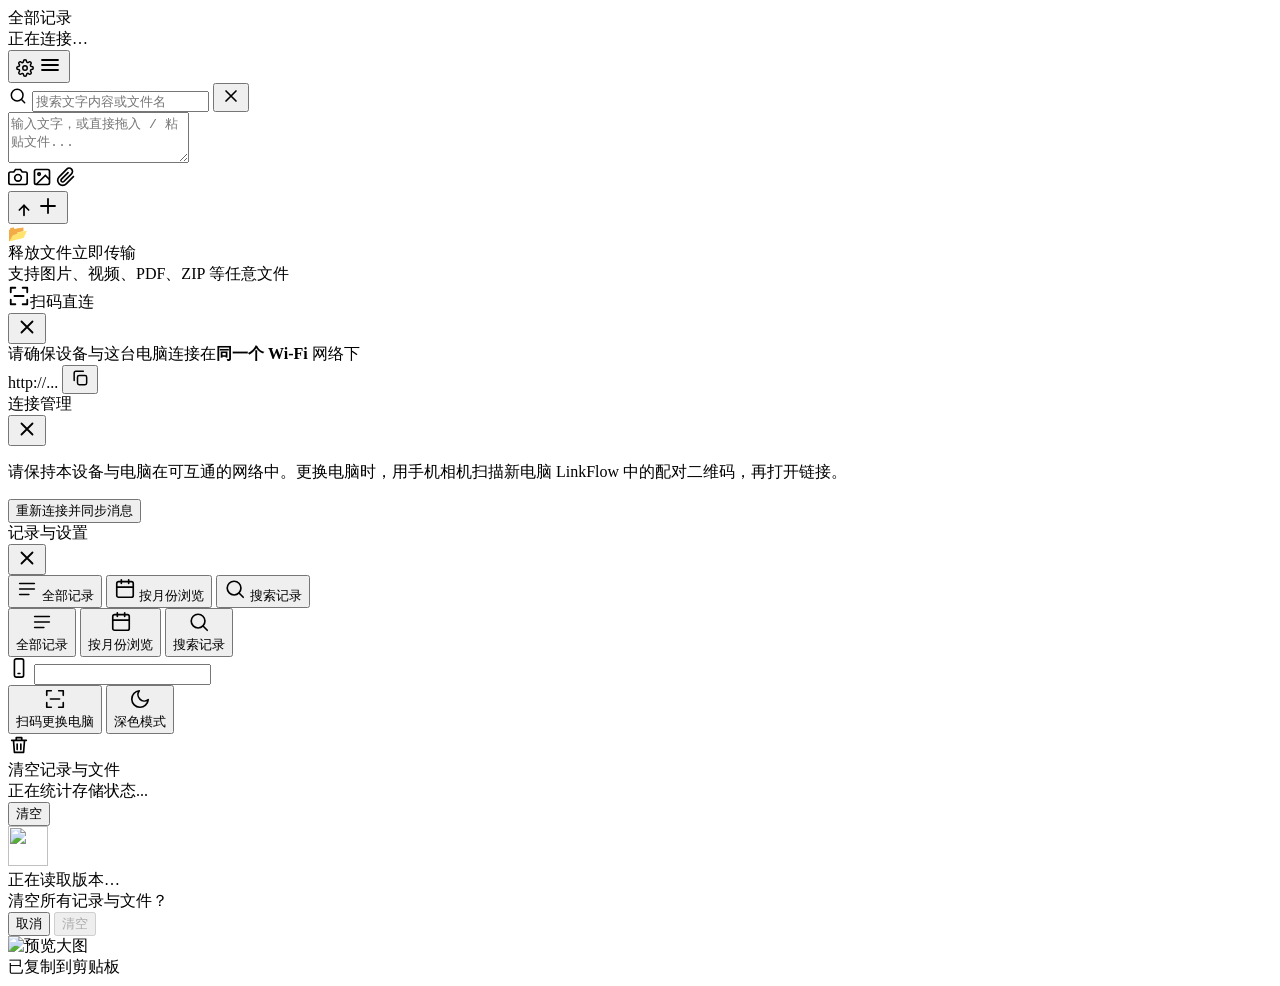
==== static/index.html @ ce8b84d9 "Optimize shared history pagination and update daily 0.4.2 [skip netlify]" ====
<!DOCTYPE html>
<html lang="zh-CN">
<head>
  <meta charset="UTF-8">
  <meta name="viewport" content="width=device-width, initial-scale=1.0, viewport-fit=cover">
  <title>文件传输助手</title>
  <meta name="theme-color" content="#f3f2fa" id="theme-color-meta">
  <link rel="manifest" href="/manifest.json?v=5">
  <link rel="shortcut icon" href="/favicon.ico?v=5" type="image/x-icon">
  <link rel="icon" href="/favicon.ico?v=5" type="image/x-icon">
  <link rel="icon" type="image/png" sizes="32x32" href="/icon-32.png?v=5">
  <link rel="icon" type="image/png" sizes="192x192" href="/icon-192.png?v=5">
  <link rel="icon" type="image/png" sizes="512x512" href="/icon-512.png?v=5">
  <link rel="apple-touch-icon" href="/icon-192.png?v=5">
  <link rel="stylesheet" href="/css/style.css?v=49">
  <script>
    // iPadOS 13+ reports a Macintosh UA; tell it apart from a real Mac by touch support
    if (/Android|iPhone|iPad|iPod|Mobile/i.test(navigator.userAgent) ||
        (/Macintosh/.test(navigator.userAgent) && navigator.maxTouchPoints > 1)) {
      document.documentElement.classList.add('is-mobile');
    } else {
      document.documentElement.classList.add('is-desktop');
    }
  </script>
</head>
<body>
  <div id="app-container">
    <!-- Header -->
    <header>
      <div class="header-left">
        <div class="view-title" id="view-title">全部记录</div>
        <div class="status-badge">
          <span class="status-dot" id="status-dot"></span>
          <span id="status-text">正在连接…</span>
        </div>
      </div>

      <div class="header-actions">
        <button class="icon-btn" id="open-settings-btn" title="设置">
          <svg class="ico-gear" width="18" height="18" viewBox="0 0 24 24" fill="none" stroke="currentColor" stroke-width="2">
            <circle cx="12" cy="12" r="3"></circle>
            <path d="M19.4 15a1.65 1.65 0 0 0 .33 1.82l.06.06a2 2 0 0 1 0 2.83 2 2 0 0 1-2.83 0l-.06-.06a1.65 1.65 0 0 0-1.82-.33 1.65 1.65 0 0 0-1 1.51V21a2 2 0 0 1-2 2 2 2 0 0 1-2-2v-.09A1.65 1.65 0 0 0 9 19.4a1.65 1.65 0 0 0-1.82.33l-.06.06a2 2 0 0 1-2.83 0 2 2 0 0 1 0-2.83l.06-.06a1.65 1.65 0 0 0 .33-1.82 1.65 1.65 0 0 0-1.51-1H3a2 2 0 0 1-2-2 2 2 0 0 1 2-2h.09A1.65 1.65 0 0 0 4.6 9a1.65 1.65 0 0 0-.33-1.82l-.06-.06a2 2 0 0 1 0-2.83 2 2 0 0 1 2.83 0l.06.06a1.65 1.65 0 0 0 1.82.33H9a1.65 1.65 0 0 0 1-1.51V3a2 2 0 0 1 2-2 2 2 0 0 1 2 2v.09a1.65 1.65 0 0 0 1 1.51 1.65 1.65 0 0 0 1.82-.33l.06-.06a2 2 0 0 1 2.83 0 2 2 0 0 1 0 2.83l-.06.06a1.65 1.65 0 0 0-.33 1.82V9a1.65 1.65 0 0 0 1.51 1H21a2 2 0 0 1 2 2 2 2 0 0 1-2 2h-.09a1.65 1.65 0 0 0-1.51 1z"></path>
          </svg>
        <svg class="ico-menu" width="24" height="24" viewBox="0 0 24 24" fill="none" stroke="currentColor" stroke-width="1.8" stroke-linecap="round" stroke-linejoin="round"><path d="M4 7h16M4 12h16M4 17h16"/></svg></button>
      </div>
    </header>

    <!-- Month History Floating Banner -->
    <div id="history-banner" style="display: none;">
      <div class="history-banner-left">
        <div class="month-nav">
          <div class="month-dd" id="month-year-dd">
            <button type="button" class="month-nav-select month-dd-btn" id="month-year-btn" title="选择年份"></button>
            <div class="month-dd-list" id="month-year-list"></div>
          </div>
          <button id="month-prev-btn" class="month-nav-btn" title="上一个有记录的月份">‹</button>
          <div class="month-dd" id="month-month-dd">
            <button type="button" class="month-nav-select month-dd-btn" id="month-month-btn" title="选择月份"></button>
            <div class="month-dd-list" id="month-month-list"></div>
          </div>
          <button id="month-next-btn" class="month-nav-btn" title="下一个有记录的月份">›</button>
          <button id="month-current-btn" class="month-nav-today" title="跳到本月">本月</button>
        </div>
        <span class="history-banner-count" id="history-banner-count">共 0 条</span>
      </div>
      <button class="icon-btn history-close-btn" id="close-history-btn" type="button" title="关闭按月份浏览" aria-label="关闭按月份浏览"><svg width="20" height="20" viewBox="0 0 24 24" fill="none" stroke="currentColor" stroke-width="2" stroke-linecap="round" stroke-linejoin="round"><path d="M6 6l12 12M18 6L6 18"/></svg></button>
    </div>

    <!-- Collapsible Search Bar -->
    <div id="search-bar">
      <svg class="search-icon" width="20" height="20" viewBox="0 0 24 24" fill="none" stroke="currentColor" stroke-width="1.8" stroke-linecap="round" stroke-linejoin="round" aria-hidden="true"><circle cx="11" cy="11" r="7"/><path d="M20 20l-3.5-3.5"/></svg>
      <input type="text" id="search-input" placeholder="搜索文字内容或文件名">
      <button class="icon-btn" id="close-search-btn" title="清除搜索" aria-label="清除搜索"><svg width="20" height="20" viewBox="0 0 24 24" fill="none" stroke="currentColor" stroke-width="2" stroke-linecap="round" stroke-linejoin="round"><path d="M6 6l12 12M18 6L6 18"/></svg></button>
    </div>

    <!-- Chat History Flow -->
    <main id="chat-history">
      <!-- Dynamic messages injected here -->
    </main>

    <!-- Footer Input Bar -->
    <footer>
      <div class="chat-input-box" id="chat-input-box">
        <textarea id="message-input" rows="3" placeholder="输入文字，或直接拖入 / 粘贴文件..."></textarea>
        <div class="chat-input-bottom">
          <div class="tool-buttons">
            <!-- Direct camera capture for mobile (Redmi K80 Pro) -->
            <label class="tool-btn" title="拍照直接上传" style="cursor:pointer;">
              <svg width="20" height="20" viewBox="0 0 24 24" fill="none" stroke="currentColor" stroke-width="2">
                <path d="M23 19a2 2 0 0 1-2 2H3a2 2 0 0 1-2-2V8a2 2 0 0 1 2-2h4l2-3h6l2 3h4a2 2 0 0 1 2 2z"></path>
                <circle cx="12" cy="13" r="4"></circle>
              </svg>
              <input type="file" id="camera-input" accept="image/*" capture="environment" style="display:none;">
            </label>

            <!-- Photo / Video upload -->
            <label class="tool-btn" title="图片/视频" style="cursor:pointer;">
              <svg width="20" height="20" viewBox="0 0 24 24" fill="none" stroke="currentColor" stroke-width="2">
                <rect x="3" y="3" width="18" height="18" rx="2" ry="2"></rect>
                <circle cx="8.5" cy="8.5" r="1.5"></circle>
                <polyline points="21 15 16 10 5 21"></polyline>
              </svg>
              <input type="file" id="media-input" accept="image/*,video/*" multiple style="display:none;">
            </label>

            <!-- Any File upload (PDF, ZIP, DOC, etc.) -->
            <label class="tool-btn" title="发送任意文件" style="cursor:pointer;">
              <svg width="20" height="20" viewBox="0 0 24 24" fill="none" stroke="currentColor" stroke-width="2">
                <path d="M21.44 11.05l-9.19 9.19a6 6 0 0 1-8.49-8.49l9.19-9.19a4 4 0 0 1 5.66 5.66l-9.2 9.19a2 2 0 0 1-2.83-2.83l8.49-8.48"></path>
              </svg>
              <input type="file" id="file-input" accept="*/*" multiple style="display:none;">
            </label>
          </div>

          <button class="send-btn" id="send-btn" title="发送 (Enter)" aria-label="发送">
            <svg class="ico-send" width="16" height="16" viewBox="0 0 24 24" fill="none" stroke="currentColor" stroke-width="2.6" stroke-linecap="round" stroke-linejoin="round">
              <line x1="12" y1="20" x2="12" y2="5"></line>
              <polyline points="5 12 12 5 19 12"></polyline>
            </svg>
            <svg class="ico-plus" width="24" height="24" viewBox="0 0 24 24" fill="none" stroke="currentColor" stroke-width="1.8" stroke-linecap="round" stroke-linejoin="round"><path d="M12 5v14M5 12h14"/></svg>
          </button>
        </div>
      </div>
    </footer>

    <!-- Drag and Drop Overlay -->
    <div id="drop-zone">
      <div class="drop-zone-card">
        <div class="drop-icon">📂</div>
        <div class="drop-title">释放文件立即传输</div>
        <div class="drop-subtitle">支持图片、视频、PDF、ZIP 等任意文件</div>
      </div>
    </div>
  </div>

  <!-- QR Code Modal -->
  <div class="modal-mask" id="qr-modal">
    <div class="modal-box">
      <div class="modal-header">
        <div class="modal-title modal-title-icon"><svg width="22" height="22" viewBox="0 0 24 24" fill="none" stroke="currentColor" stroke-width="2" stroke-linecap="round" stroke-linejoin="round" aria-hidden="true"><path d="M8 3H3v5M16 3h5v5M21 16v5h-5M8 21H3v-5M7 12h10"/></svg>扫码直连</div>
        <button class="close-btn" id="close-qr-modal" aria-label="关闭"><svg width="22" height="22" viewBox="0 0 24 24" fill="none" stroke="currentColor" stroke-width="2" stroke-linecap="round" stroke-linejoin="round"><path d="M6 6l12 12M18 6L6 18"/></svg></button>
      </div>
      <div class="modal-hint" id="qr-hint">
        请确保设备与这台电脑连接在<strong>同一个 Wi-Fi</strong> 网络下
      </div>
      <div id="qr-canvas-container"></div>
      <div class="qr-info-url">
        <span id="qr-url-text">http://...</span>
        <button class="qr-copy-btn" id="copy-url-btn" type="button" aria-label="复制链接" title="复制链接"><svg width="20" height="20" viewBox="0 0 24 24" fill="none" stroke="currentColor" stroke-width="1.8" stroke-linecap="round" stroke-linejoin="round" aria-hidden="true"><rect x="9" y="9" width="11" height="11" rx="2"/><path d="M5 15V6a2 2 0 0 1 2-2h9"/></svg></button>
      </div>
      <div id="ip-switch-box" class="modal-hint" style="display:none;text-align:center;">
        <span>可选 IP: </span>
        <select id="ip-select" style="font-size:var(--fs-hint);padding:3px 8px;border-radius:4px;border:1px solid var(--border-color);background:var(--card-bg);color:var(--text-main);"></select>
      </div>
    </div>
  </div>

  <div class="modal-mask" id="connection-modal">
    <div class="modal-box">
      <div class="modal-header">
        <div class="modal-title">连接管理</div>
        <button class="close-btn" id="close-connection-modal" aria-label="关闭连接管理"><svg width="22" height="22" viewBox="0 0 24 24" fill="none" stroke="currentColor" stroke-width="2" stroke-linecap="round" stroke-linejoin="round"><path d="M6 6l12 12M18 6L6 18"/></svg></button>
      </div>
      <p id="connection-server" class="modal-text" style="overflow-wrap:anywhere;"></p>
      <p class="modal-hint">请保持本设备与电脑在可互通的网络中。更换电脑时，用手机相机扫描新电脑 LinkFlow 中的配对二维码，再打开链接。</p>
      <button class="connection-action" id="reconnect-btn">重新连接并同步消息</button>
    </div>
  </div>

  <!-- Settings Modal (phone: full-screen "records and settings" menu) -->
  <div class="modal-mask" id="settings-modal">
    <div class="modal-box">
      <div class="modal-header">
        <div class="modal-title"><span class="m-only">记录与</span>设置</div>
        <button class="close-btn" id="close-settings-modal" aria-label="关闭"><svg width="22" height="22" viewBox="0 0 24 24" fill="none" stroke="currentColor" stroke-width="2" stroke-linecap="round" stroke-linejoin="round"><path d="M6 6l12 12M18 6L6 18"/></svg></button>
      </div>

      <div class="menu-section m-only">
        <button class="menu-row" id="menu-all" type="button">
          <svg width="22" height="22" viewBox="0 0 24 24" fill="none" stroke="currentColor" stroke-width="1.8" stroke-linecap="round" stroke-linejoin="round"><path d="M4 6h16M4 12h16M4 18h10"/></svg>
          <span class="menu-label">全部记录</span>
        </button>
        <button class="menu-row" id="menu-month" type="button">
          <svg width="22" height="22" viewBox="0 0 24 24" fill="none" stroke="currentColor" stroke-width="1.8" stroke-linecap="round" stroke-linejoin="round"><rect x="3" y="4" width="18" height="17" rx="2"/><path d="M16 2v4M8 2v4M3 10h18"/></svg>
          <span class="menu-label">按月份浏览</span>
          <span class="menu-count" id="menu-month-label"></span>
        </button>
        <button class="menu-row" id="menu-search" type="button">
          <svg width="22" height="22" viewBox="0 0 24 24" fill="none" stroke="currentColor" stroke-width="1.8" stroke-linecap="round" stroke-linejoin="round"><circle cx="11" cy="11" r="7.5"/><path d="M21 21l-4.6-4.6"/></svg>
          <span class="menu-label">搜索记录</span>
        </button>
      </div>

      <div class="settings-list">
        <button class="setting-row setting-action d-row" id="setting-open-all" type="button">
          <svg width="22" height="22" viewBox="0 0 24 24" fill="none" stroke="currentColor" stroke-width="1.8" stroke-linecap="round" stroke-linejoin="round"><path d="M4 6h16M4 12h16M4 18h10"/></svg>
          <div class="setting-label">全部记录</div>
        </button>
        <button class="setting-row setting-action d-row" id="setting-open-month" type="button">
          <svg width="22" height="22" viewBox="0 0 24 24" fill="none" stroke="currentColor" stroke-width="1.8" stroke-linecap="round" stroke-linejoin="round"><rect x="3" y="4" width="18" height="17" rx="2"/><path d="M16 2v4M8 2v4M3 10h18"/></svg>
          <div class="setting-label">按月份浏览</div>
          <div class="setting-value" id="setting-month-label"></div>
        </button>

        <button class="setting-row setting-action d-row" id="setting-open-search" type="button">
          <svg width="22" height="22" viewBox="0 0 24 24" fill="none" stroke="currentColor" stroke-width="1.8" stroke-linecap="round" stroke-linejoin="round"><circle cx="11" cy="11" r="7.5"/><path d="M21 21l-4.6-4.6"/></svg>
          <div class="setting-label">搜索记录</div>
        </button>

        <div class="setting-row" id="device-name-row">
          <svg width="22" height="22" viewBox="0 0 24 24" fill="none" stroke="currentColor" stroke-width="1.8" stroke-linecap="round" stroke-linejoin="round"><rect x="7" y="2" width="10" height="20" rx="2"/><path d="M11 18h2"/></svg>
          <input type="text" class="setting-name-input" id="setting-device-name-text" maxlength="32" autocomplete="off" spellcheck="false" aria-label="设备名称">
        </div>


        <button class="setting-row setting-action" id="menu-host-sync" type="button" hidden aria-label="重新连接并同步" title="点击重新连接并同步">
          <svg width="22" height="22" viewBox="0 0 24 24" fill="none" stroke="currentColor" stroke-width="1.8" stroke-linecap="round" stroke-linejoin="round"><rect x="3" y="4" width="18" height="12" rx="2"/><path d="M8 20h8M12 16v4"/></svg>
          <div class="setting-label setting-name" id="menu-host-name">电脑</div>
          <span id="menu-host-sub" hidden></span>
        </button>

        <button class="setting-row setting-action" id="menu-switch" type="button">
          <svg width="22" height="22" viewBox="0 0 24 24" fill="none" stroke="currentColor" stroke-width="1.8" stroke-linecap="round" stroke-linejoin="round"><path d="M8 3H3v5M16 3h5v5M21 16v5h-5M8 21H3v-5M7 12h10"/></svg>
          <div class="setting-label" id="menu-switch-label">扫码更换电脑</div>
        </button>
        <button class="setting-row setting-action m-row" id="menu-scan" type="button" hidden>
          <svg width="22" height="22" viewBox="0 0 24 24" fill="none" stroke="currentColor" stroke-width="1.8" stroke-linecap="round" stroke-linejoin="round"><path d="M8 3H3v5M16 3h5v5M21 16v5h-5M8 21H3v-5M7 12h10"/></svg>
          <div class="setting-label">摄像头扫码连接</div>
        </button>
        <button class="setting-row setting-action m-row" id="menu-pair" type="button" hidden>
          <svg width="22" height="22" viewBox="0 0 24 24" fill="none" stroke="currentColor" stroke-width="1.8" stroke-linecap="round" stroke-linejoin="round"><path d="M10 14a4 4 0 0 0 5.7 0l3-3a4 4 0 0 0-5.7-5.7l-1 1M14 10a4 4 0 0 0-5.7 0l-3 3a4 4 0 0 0 5.7 5.7l1-1"/></svg>
          <div class="setting-label">粘贴配对链接</div>
        </button>

        <button class="setting-row setting-action" id="setting-dark-row" type="button">
          <svg width="22" height="22" viewBox="0 0 24 24" fill="none" stroke="currentColor" stroke-width="1.8" stroke-linecap="round" stroke-linejoin="round"><path d="M21 12.8A9 9 0 1 1 11.2 3 7 7 0 0 0 21 12.8z"/></svg>
          <div class="setting-label">深色模式</div>
        </button>
        <input type="checkbox" id="setting-dark-theme" hidden>

        <div class="settings-bottom">
          <div class="setting-row" id="clear-all-row">
            <svg width="22" height="22" viewBox="0 0 24 24" fill="none" stroke="currentColor" stroke-width="1.8" stroke-linecap="round" stroke-linejoin="round"><path d="M4 7h16M10 11v6M14 11v6M6 7l1 13h10l1-13M9 7V4h6v3"/></svg>
            <div class="setting-label">清空记录与文件</div>
            <div class="setting-value" id="storage-stats-text">正在统计存储状态...</div>
            <button class="danger-text-btn" id="clear-all-btn" type="button">清空</button>
          </div>
        </div>
      </div>

      <div class="menu-footer">
        <img class="menu-footer-icon" src="/icon-192.png?v=5" alt="" width="40" height="40">
        <div class="modal-hint" id="app-version-text">正在读取版本…</div>
      </div>
    </div>
  </div>

  <!-- Clear-all confirmation (PC only): shows what will be lost and delays the destructive button. -->
  <div class="modal-mask" id="clear-confirm-modal" style="z-index:210;">
    <div class="modal-box" role="alertdialog" aria-labelledby="clear-confirm-title" aria-describedby="clear-confirm-text">
      <div class="modal-title" id="clear-confirm-title">清空所有记录与文件？</div>
      <div class="confirm-text" id="clear-confirm-text"></div>
      <div class="confirm-actions">
        <button class="confirm-btn" id="clear-confirm-cancel" type="button">取消</button>
        <button class="confirm-btn danger" id="clear-confirm-ok" type="button" disabled>清空</button>
      </div>
    </div>
  </div>

  <!-- Image Lightbox Modal -->
  <div id="lightbox-mask">
    <img id="lightbox-img" src="" alt="预览大图">
  </div>

  <!-- Toast Notification -->
  <div id="toast">已复制到剪贴板</div>

  <script src="/js/qrcode.min.js"></script>
  <script src="/js/icons.js?v=6"></script>
  <script src="/js/clipboard-files.js?v=1"></script>
  <script src="/js/download-progress.js?v=5"></script>
  <script src="/js/app.js?v=56"></script>
</body>
</html>
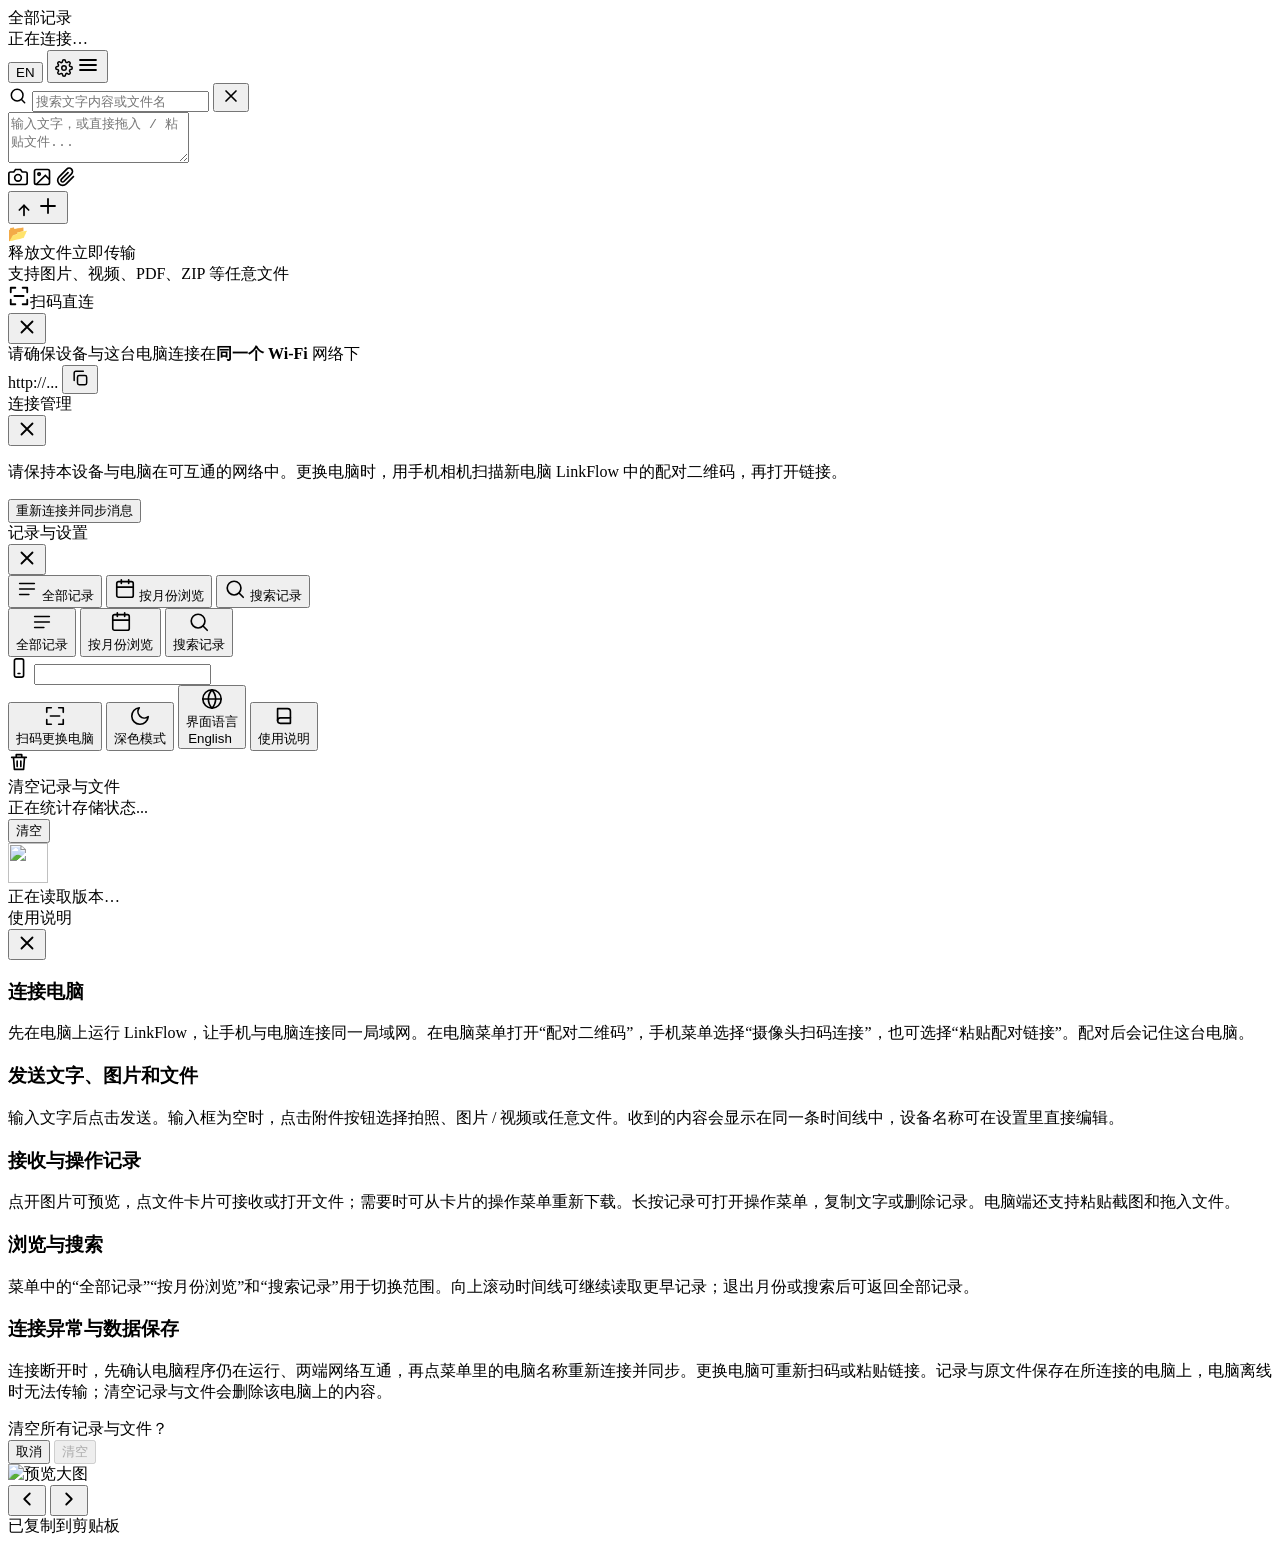
==== commit 962a0c1a: "feat(i18n): add 1-click bilingual toggle to header and settings dialog" ====
--- a/static/index.html
+++ b/static/index.html
@@ -12,7 +12,7 @@
   <link rel="icon" type="image/png" sizes="192x192" href="/icon-192.png?v=5">
   <link rel="icon" type="image/png" sizes="512x512" href="/icon-512.png?v=5">
   <link rel="apple-touch-icon" href="/icon-192.png?v=5">
-  <link rel="stylesheet" href="/css/style.css?v=49">
+  <link rel="stylesheet" href="/css/style.css?v=53">
   <script>
     // iPadOS 13+ reports a Macintosh UA; tell it apart from a real Mac by touch support
     if (/Android|iPhone|iPad|iPod|Mobile/i.test(navigator.userAgent) ||
@@ -36,6 +36,9 @@
       </div>
 
       <div class="header-actions">
+        <button class="icon-btn lang-toggle-btn" id="header-lang-btn" title="切换语言 (L)" aria-label="切换语言 (L)">
+          <span class="lang-toggle-text">EN</span>
+        </button>
         <button class="icon-btn" id="open-settings-btn" title="设置">
           <svg class="ico-gear" width="18" height="18" viewBox="0 0 24 24" fill="none" stroke="currentColor" stroke-width="2">
             <circle cx="12" cy="12" r="3"></circle>
@@ -238,6 +241,17 @@
         </button>
         <input type="checkbox" id="setting-dark-theme" hidden>
 
+        <button class="setting-row setting-action" id="setting-lang-row" type="button">
+          <svg width="22" height="22" viewBox="0 0 24 24" fill="none" stroke="currentColor" stroke-width="1.8" stroke-linecap="round" stroke-linejoin="round"><circle cx="12" cy="12" r="10"/><line x1="2" y1="12" x2="22" y2="12"/><path d="M12 2a15.3 15.3 0 0 1 4 10 15.3 15.3 0 0 1-4 10 15.3 15.3 0 0 1-4-10 15.3 15.3 0 0 1 4-10z"/></svg>
+          <div class="setting-label">界面语言</div>
+          <div class="setting-value" id="setting-lang-value" style="margin-left:auto;font-size:var(--fs-hint);color:var(--text-sub);padding-right:4px;">English</div>
+        </button>
+
+        <button class="setting-row setting-action" id="open-help-btn" type="button">
+          <svg width="22" height="22" viewBox="0 0 24 24" fill="none" stroke="currentColor" stroke-width="1.8" stroke-linecap="round" stroke-linejoin="round"><path d="M5 4h11a3 3 0 0 1 3 3v13H8a3 3 0 0 1-3-3z"/><path d="M5 17a3 3 0 0 1 3-3h11"/></svg>
+          <div class="setting-label">使用说明</div>
+        </button>
+
         <div class="settings-bottom">
           <div class="setting-row" id="clear-all-row">
             <svg width="22" height="22" viewBox="0 0 24 24" fill="none" stroke="currentColor" stroke-width="1.8" stroke-linecap="round" stroke-linejoin="round"><path d="M4 7h16M10 11v6M14 11v6M6 7l1 13h10l1-13M9 7V4h6v3"/></svg>
@@ -254,6 +268,27 @@
       </div>
     </div>
   </div>
+
+  <section class="help-page" id="help-modal" role="region" aria-labelledby="help-title">
+    <div class="help-page-layout">
+      <div class="help-page-header">
+        <div class="modal-title" id="help-title">使用说明</div>
+        <button class="close-btn" id="close-help-modal" type="button" aria-label="返回设置"><svg width="22" height="22" viewBox="0 0 24 24" fill="none" stroke="currentColor" stroke-width="2" stroke-linecap="round"><path d="M6 6l12 12M18 6L6 18"/></svg></button>
+      </div>
+      <div class="help-content">
+        <h3>连接电脑</h3>
+        <p>先在电脑上运行 LinkFlow，让手机与电脑连接同一局域网。在电脑菜单打开“配对二维码”，手机菜单选择“摄像头扫码连接”，也可选择“粘贴配对链接”。配对后会记住这台电脑。</p>
+        <h3>发送文字、图片和文件</h3>
+        <p>输入文字后点击发送。输入框为空时，点击附件按钮选择拍照、图片 / 视频或任意文件。收到的内容会显示在同一条时间线中，设备名称可在设置里直接编辑。</p>
+        <h3>接收与操作记录</h3>
+        <p>点开图片可预览，点文件卡片可接收或打开文件；需要时可从卡片的操作菜单重新下载。长按记录可打开操作菜单，复制文字或删除记录。电脑端还支持粘贴截图和拖入文件。</p>
+        <h3>浏览与搜索</h3>
+        <p>菜单中的“全部记录”“按月份浏览”和“搜索记录”用于切换范围。向上滚动时间线可继续读取更早记录；退出月份或搜索后可返回全部记录。</p>
+        <h3>连接异常与数据保存</h3>
+        <p>连接断开时，先确认电脑程序仍在运行、两端网络互通，再点菜单里的电脑名称重新连接并同步。更换电脑可重新扫码或粘贴链接。记录与原文件保存在所连接的电脑上，电脑离线时无法传输；清空记录与文件会删除该电脑上的内容。</p>
+      </div>
+    </div>
+  </section>
 
   <!-- Clear-all confirmation (PC only): shows what will be lost and delays the destructive button. -->
   <div class="modal-mask" id="clear-confirm-modal" style="z-index:210;">
@@ -269,16 +304,22 @@
 
   <!-- Image Lightbox Modal -->
   <div id="lightbox-mask">
-    <img id="lightbox-img" src="" alt="预览大图">
+    <img id="lightbox-img" src="" alt="预览大图" draggable="false">
+    <div class="lightbox-controls" aria-label="图片切换">
+      <button id="lightbox-previous" type="button" aria-label="上一张"><svg width="22" height="22" viewBox="0 0 24 24" fill="none" stroke="currentColor" stroke-width="2" stroke-linecap="round" stroke-linejoin="round" aria-hidden="true"><path d="m15 18-6-6 6-6"/></svg></button>
+      <span id="lightbox-position" aria-live="polite"></span>
+      <button id="lightbox-next" type="button" aria-label="下一张"><svg width="22" height="22" viewBox="0 0 24 24" fill="none" stroke="currentColor" stroke-width="2" stroke-linecap="round" stroke-linejoin="round" aria-hidden="true"><path d="m9 6 6 6-6 6"/></svg></button>
+    </div>
   </div>
 
   <!-- Toast Notification -->
   <div id="toast">已复制到剪贴板</div>
 
   <script src="/js/qrcode.min.js"></script>
-  <script src="/js/icons.js?v=6"></script>
+  <script src="/js/icons.js?v=7"></script>
   <script src="/js/clipboard-files.js?v=1"></script>
   <script src="/js/download-progress.js?v=5"></script>
-  <script src="/js/app.js?v=56"></script>
+  <script src="/js/i18n.js?v=1"></script>
+  <script src="/js/app.js?v=61"></script>
 </body>
 </html>
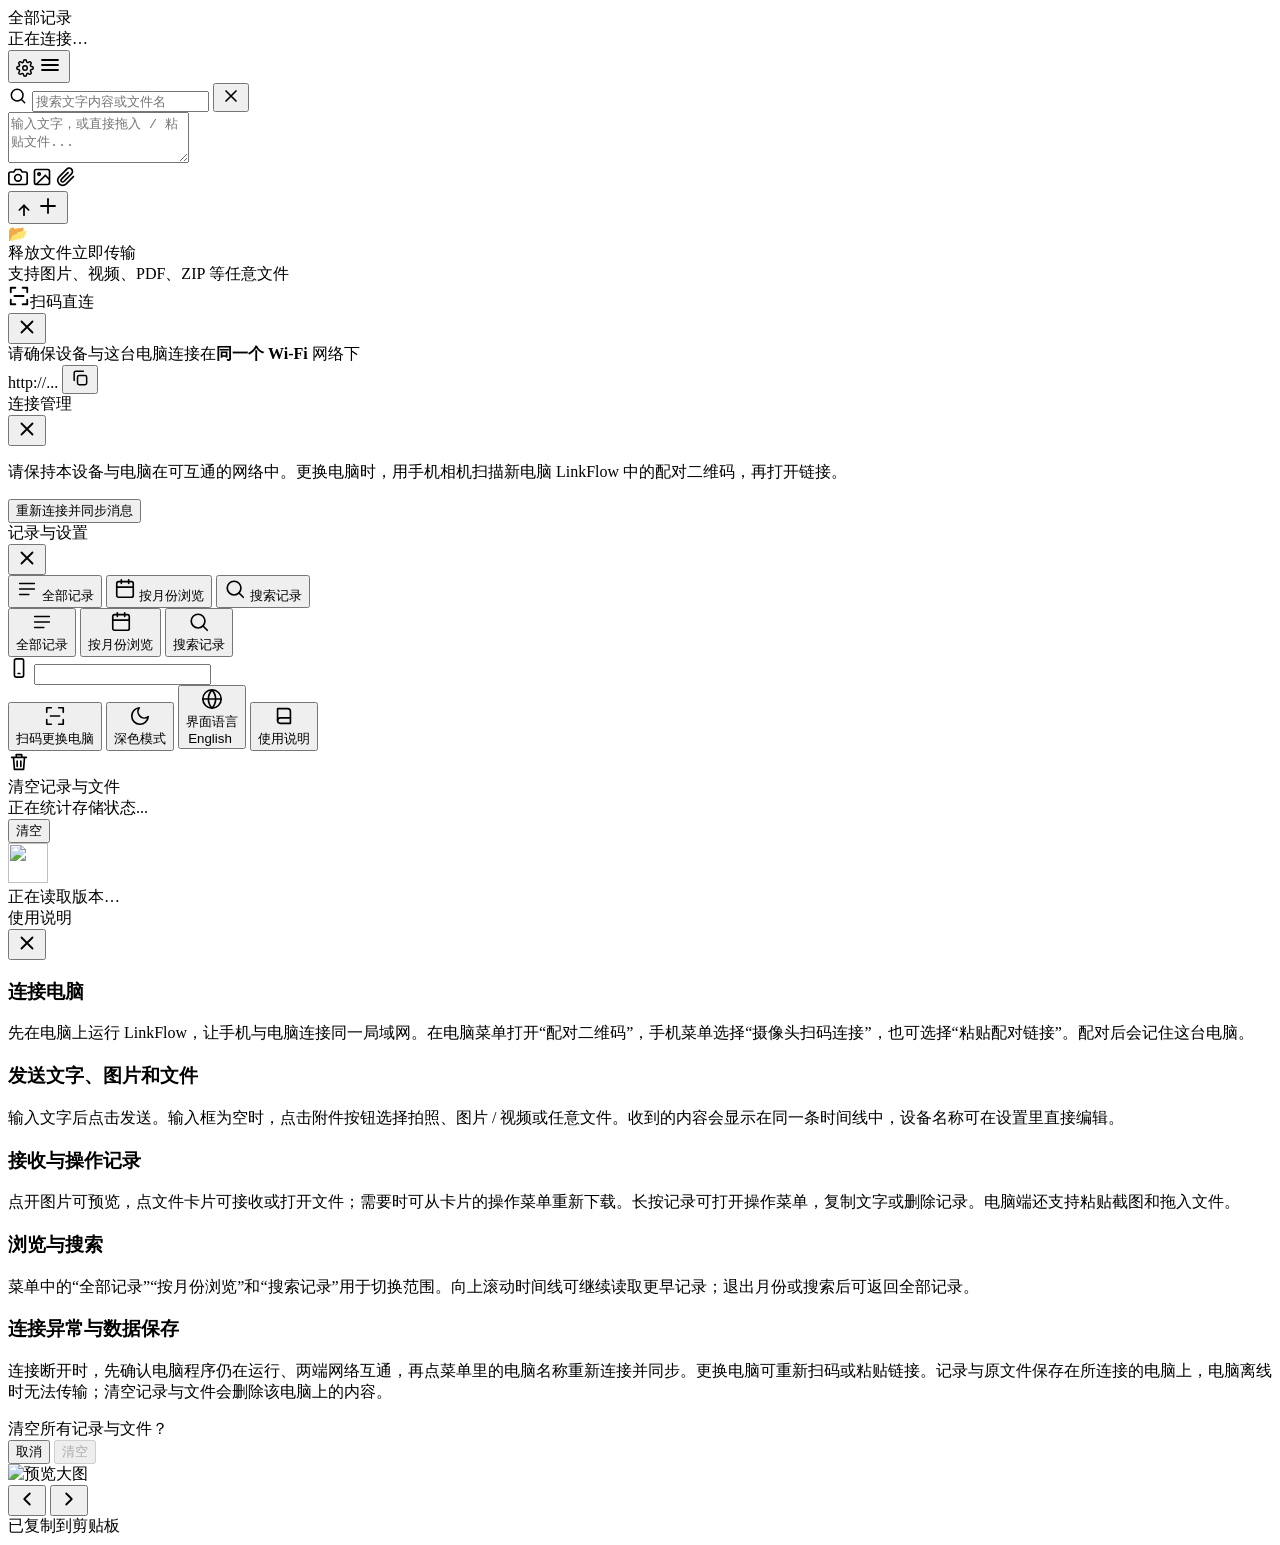
==== commit d966ff32: "fix(i18n): translate pairing qr and record counts, remove header lang button [skip netlify]" ====
--- a/static/index.html
+++ b/static/index.html
@@ -36,9 +36,6 @@
       </div>
 
       <div class="header-actions">
-        <button class="icon-btn lang-toggle-btn" id="header-lang-btn" title="切换语言 (L)" aria-label="切换语言 (L)">
-          <span class="lang-toggle-text">EN</span>
-        </button>
         <button class="icon-btn" id="open-settings-btn" title="设置">
           <svg class="ico-gear" width="18" height="18" viewBox="0 0 24 24" fill="none" stroke="currentColor" stroke-width="2">
             <circle cx="12" cy="12" r="3"></circle>
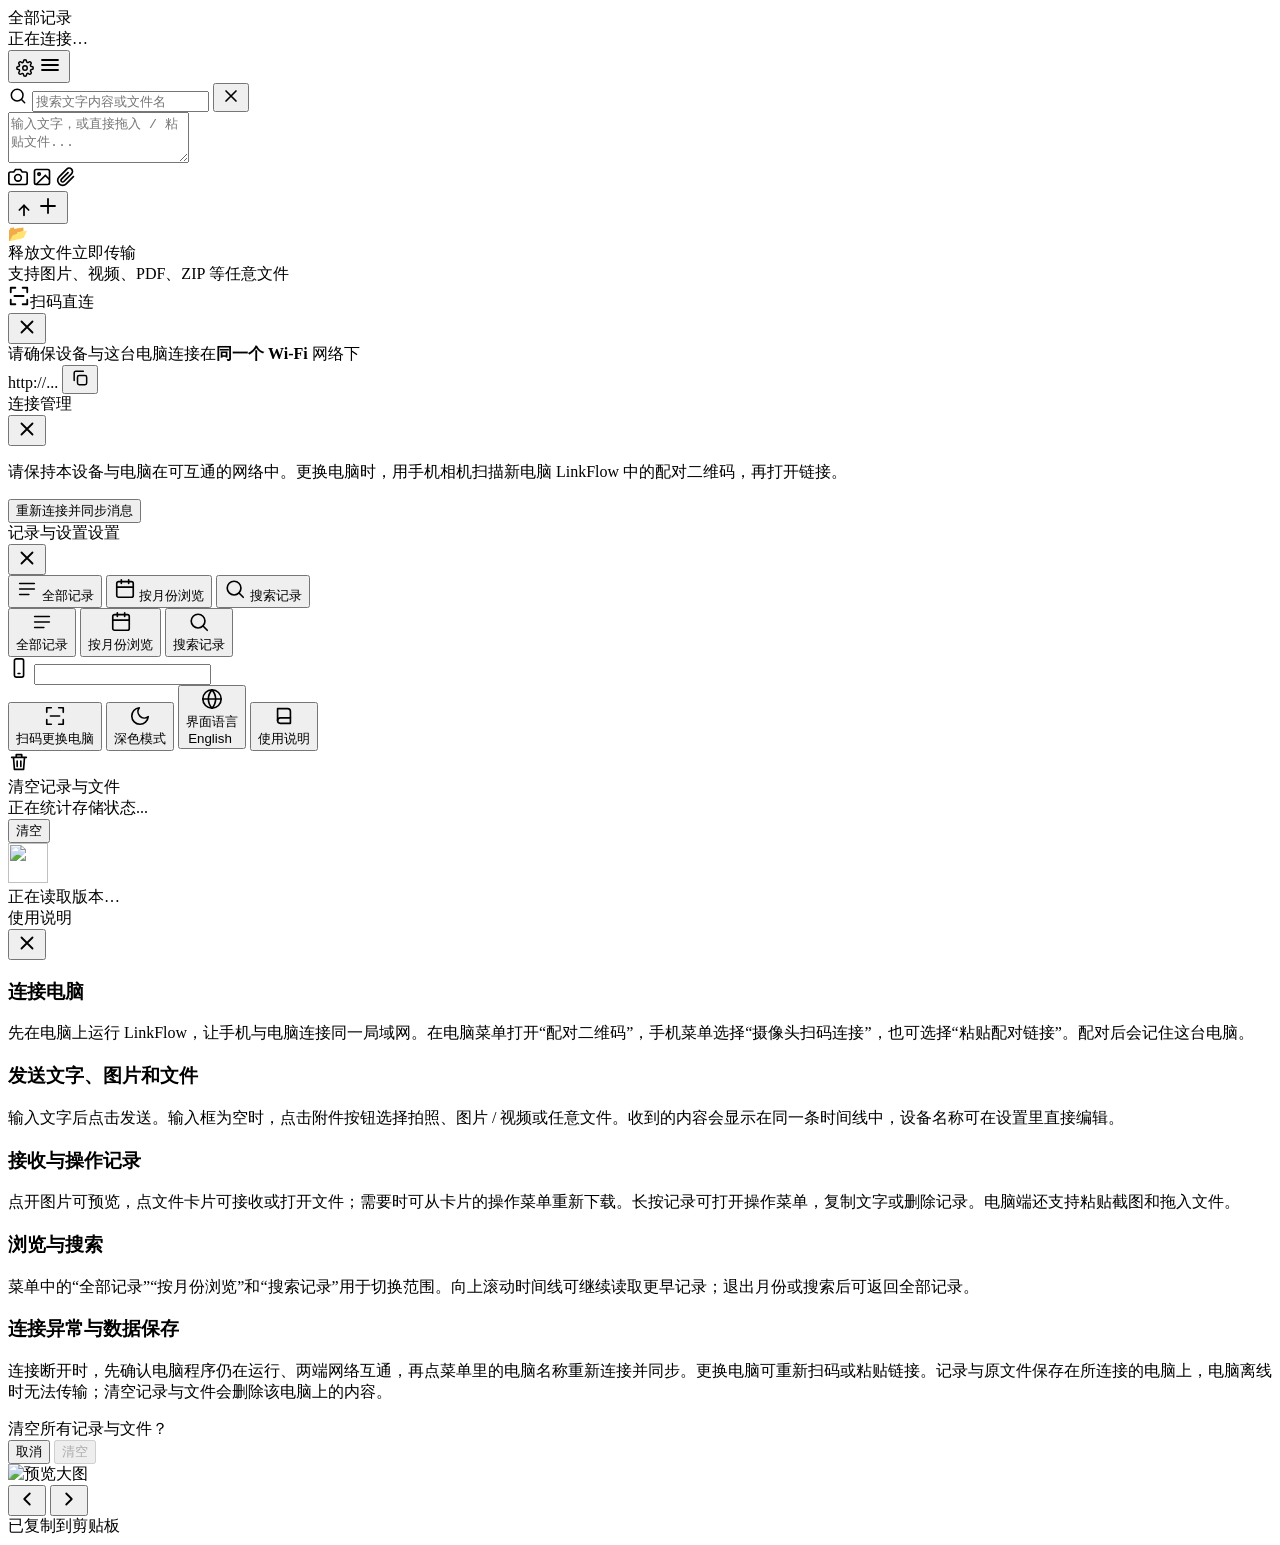
==== commit 3fda16c0: "fix(i18n): fix mobile settings title translation to Records & Settings [skip netlify]" ====
--- a/static/index.html
+++ b/static/index.html
@@ -171,7 +171,7 @@
   <div class="modal-mask" id="settings-modal">
     <div class="modal-box">
       <div class="modal-header">
-        <div class="modal-title"><span class="m-only">记录与</span>设置</div>
+        <div class="modal-title"><span class="m-only">记录与设置</span><span class="d-only">设置</span></div>
         <button class="close-btn" id="close-settings-modal" aria-label="关闭"><svg width="22" height="22" viewBox="0 0 24 24" fill="none" stroke="currentColor" stroke-width="2" stroke-linecap="round" stroke-linejoin="round"><path d="M6 6l12 12M18 6L6 18"/></svg></button>
       </div>
 
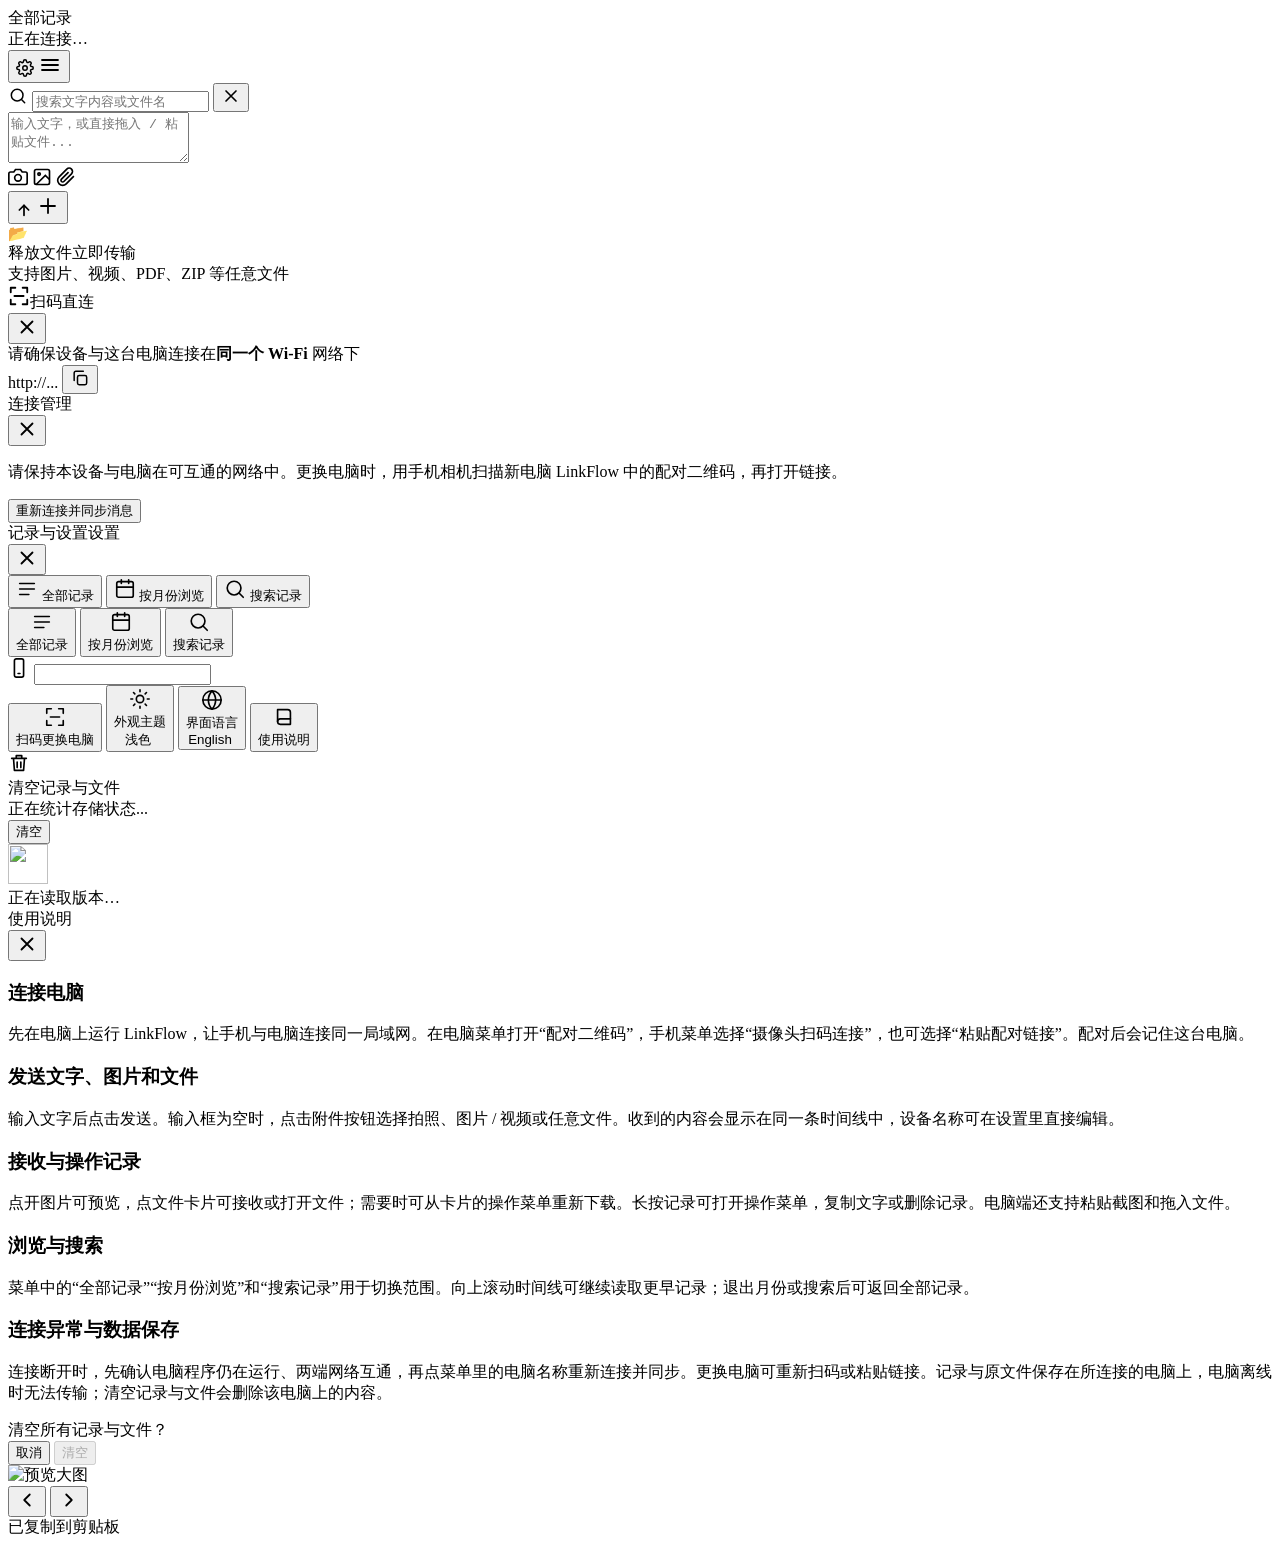
==== commit 69f58f3e: "feat(ui): narrow feed to 680px, format clear row and sync theme mode [skip netlify]" ====
--- a/static/index.html
+++ b/static/index.html
@@ -12,7 +12,7 @@
   <link rel="icon" type="image/png" sizes="192x192" href="/icon-192.png?v=5">
   <link rel="icon" type="image/png" sizes="512x512" href="/icon-512.png?v=5">
   <link rel="apple-touch-icon" href="/icon-192.png?v=5">
-  <link rel="stylesheet" href="/css/style.css?v=53">
+  <link rel="stylesheet" href="/css/style.css?v=54">
   <script>
     // iPadOS 13+ reports a Macintosh UA; tell it apart from a real Mac by touch support
     if (/Android|iPhone|iPad|iPod|Mobile/i.test(navigator.userAgent) ||
@@ -233,8 +233,9 @@
         </button>
 
         <button class="setting-row setting-action" id="setting-dark-row" type="button">
-          <svg width="22" height="22" viewBox="0 0 24 24" fill="none" stroke="currentColor" stroke-width="1.8" stroke-linecap="round" stroke-linejoin="round"><path d="M21 12.8A9 9 0 1 1 11.2 3 7 7 0 0 0 21 12.8z"/></svg>
-          <div class="setting-label">深色模式</div>
+          <svg id="setting-theme-icon" width="22" height="22" viewBox="0 0 24 24" fill="none" stroke="currentColor" stroke-width="1.8" stroke-linecap="round" stroke-linejoin="round"><circle cx="12" cy="12" r="4"/><path d="M12 2v2M12 20v2M4.93 4.93l1.41 1.41M17.66 17.66l1.41 1.41M2 12h2M20 12h2M6.34 17.66l-1.41 1.41M19.07 4.93l-1.41 1.41"/></svg>
+          <div class="setting-label">外观主题</div>
+          <div class="setting-value" id="setting-theme-value" style="margin-left:auto;font-size:var(--fs-hint);color:var(--text-sub);padding-right:4px;">浅色</div>
         </button>
         <input type="checkbox" id="setting-dark-theme" hidden>
 
@@ -252,8 +253,10 @@
         <div class="settings-bottom">
           <div class="setting-row" id="clear-all-row">
             <svg width="22" height="22" viewBox="0 0 24 24" fill="none" stroke="currentColor" stroke-width="1.8" stroke-linecap="round" stroke-linejoin="round"><path d="M4 7h16M10 11v6M14 11v6M6 7l1 13h10l1-13M9 7V4h6v3"/></svg>
-            <div class="setting-label">清空记录与文件</div>
-            <div class="setting-value" id="storage-stats-text">正在统计存储状态...</div>
+            <div class="storage-info">
+              <div class="setting-label">清空记录与文件</div>
+              <div class="setting-sub" id="storage-stats-text">正在统计存储状态...</div>
+            </div>
             <button class="danger-text-btn" id="clear-all-btn" type="button">清空</button>
           </div>
         </div>
@@ -315,8 +318,8 @@
   <script src="/js/qrcode.min.js"></script>
   <script src="/js/icons.js?v=7"></script>
   <script src="/js/clipboard-files.js?v=1"></script>
-  <script src="/js/download-progress.js?v=5"></script>
-  <script src="/js/i18n.js?v=1"></script>
-  <script src="/js/app.js?v=61"></script>
+  <script src="/js/download-progress.js?v=6"></script>
+  <script src="/js/i18n.js?v=4"></script>
+  <script src="/js/app.js?v=64"></script>
 </body>
 </html>
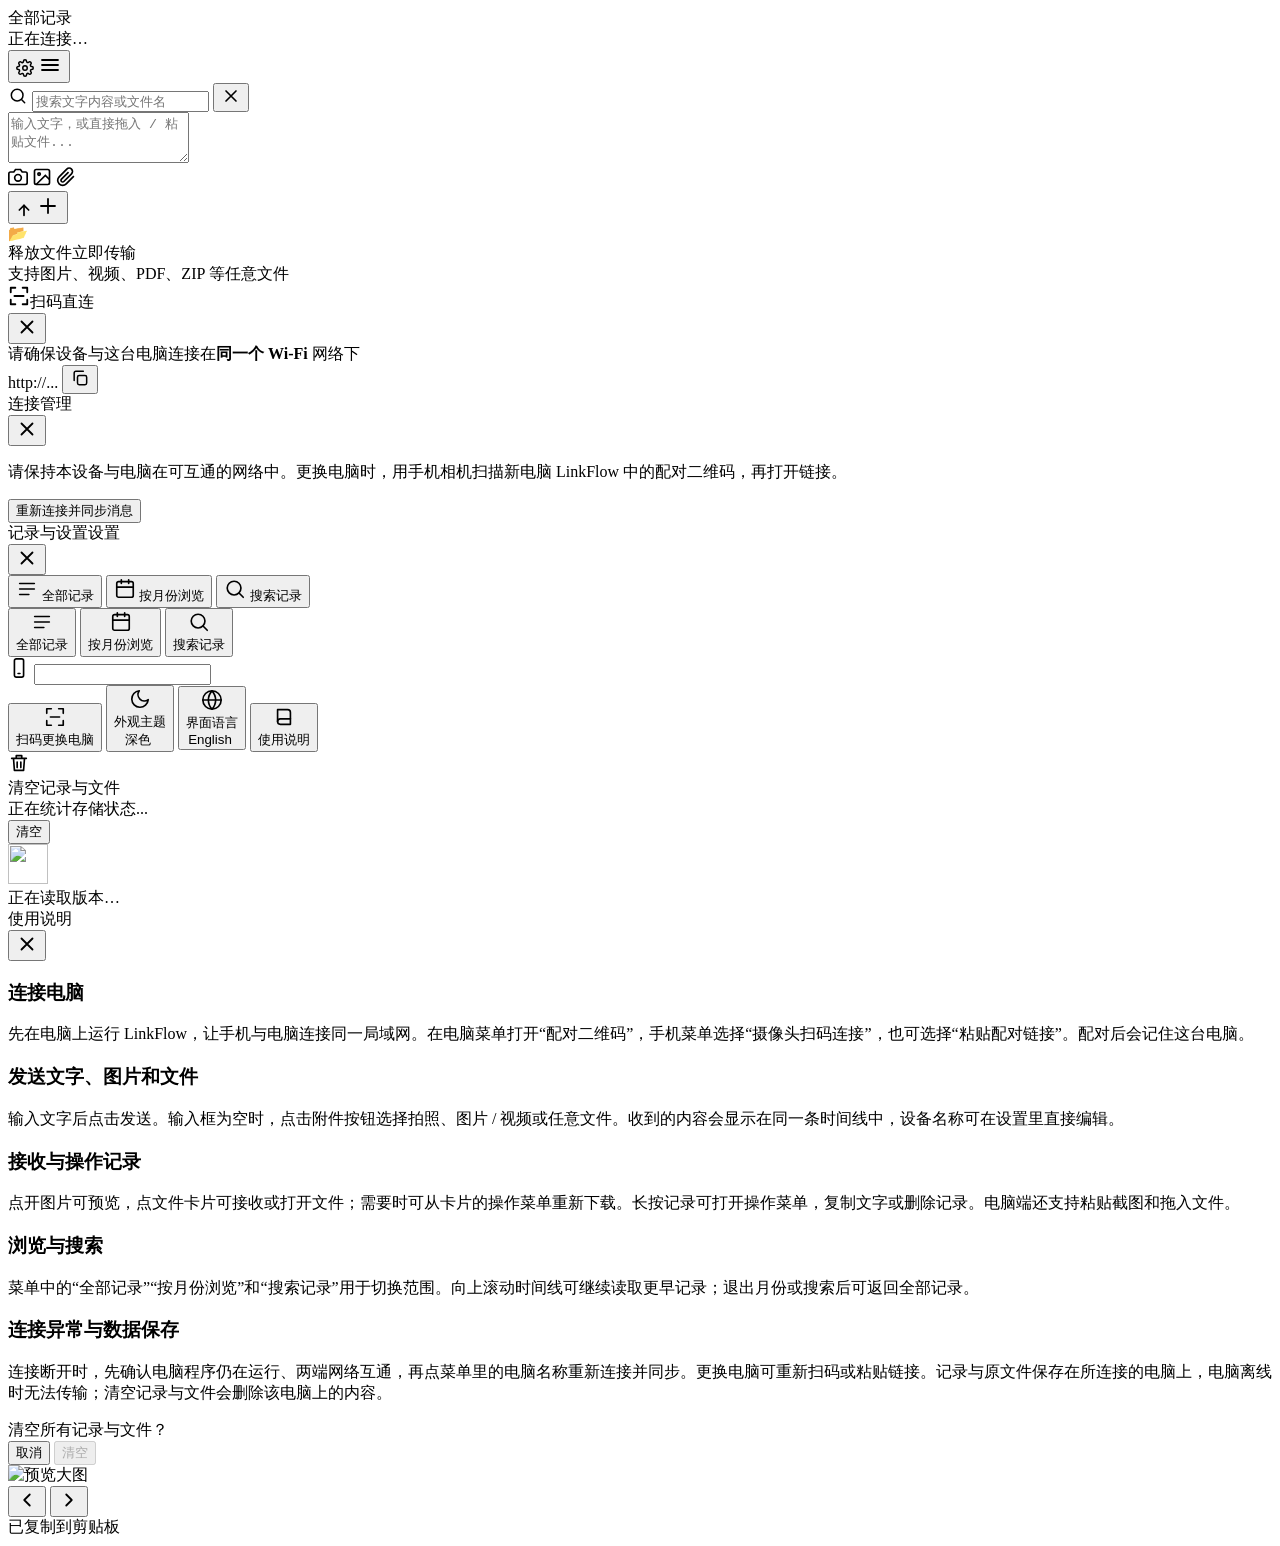
==== commit e33d613c: "feat: unify theme and language to target values and icons [skip netlify]" ====
--- a/static/index.html
+++ b/static/index.html
@@ -233,9 +233,9 @@
         </button>
 
         <button class="setting-row setting-action" id="setting-dark-row" type="button">
-          <svg id="setting-theme-icon" width="22" height="22" viewBox="0 0 24 24" fill="none" stroke="currentColor" stroke-width="1.8" stroke-linecap="round" stroke-linejoin="round"><circle cx="12" cy="12" r="4"/><path d="M12 2v2M12 20v2M4.93 4.93l1.41 1.41M17.66 17.66l1.41 1.41M2 12h2M20 12h2M6.34 17.66l-1.41 1.41M19.07 4.93l-1.41 1.41"/></svg>
+          <svg id="setting-theme-icon" width="22" height="22" viewBox="0 0 24 24" fill="none" stroke="currentColor" stroke-width="1.8" stroke-linecap="round" stroke-linejoin="round"><path d="M21 12.79A9 9 0 1 1 11.21 3 7 7 0 0 0 21 12.79z"/></svg>
           <div class="setting-label">外观主题</div>
-          <div class="setting-value" id="setting-theme-value" style="margin-left:auto;font-size:var(--fs-hint);color:var(--text-sub);padding-right:4px;">浅色</div>
+          <div class="setting-value" id="setting-theme-value" style="margin-left:auto;font-size:var(--fs-hint);color:var(--text-sub);padding-right:4px;">深色</div>
         </button>
         <input type="checkbox" id="setting-dark-theme" hidden>
 
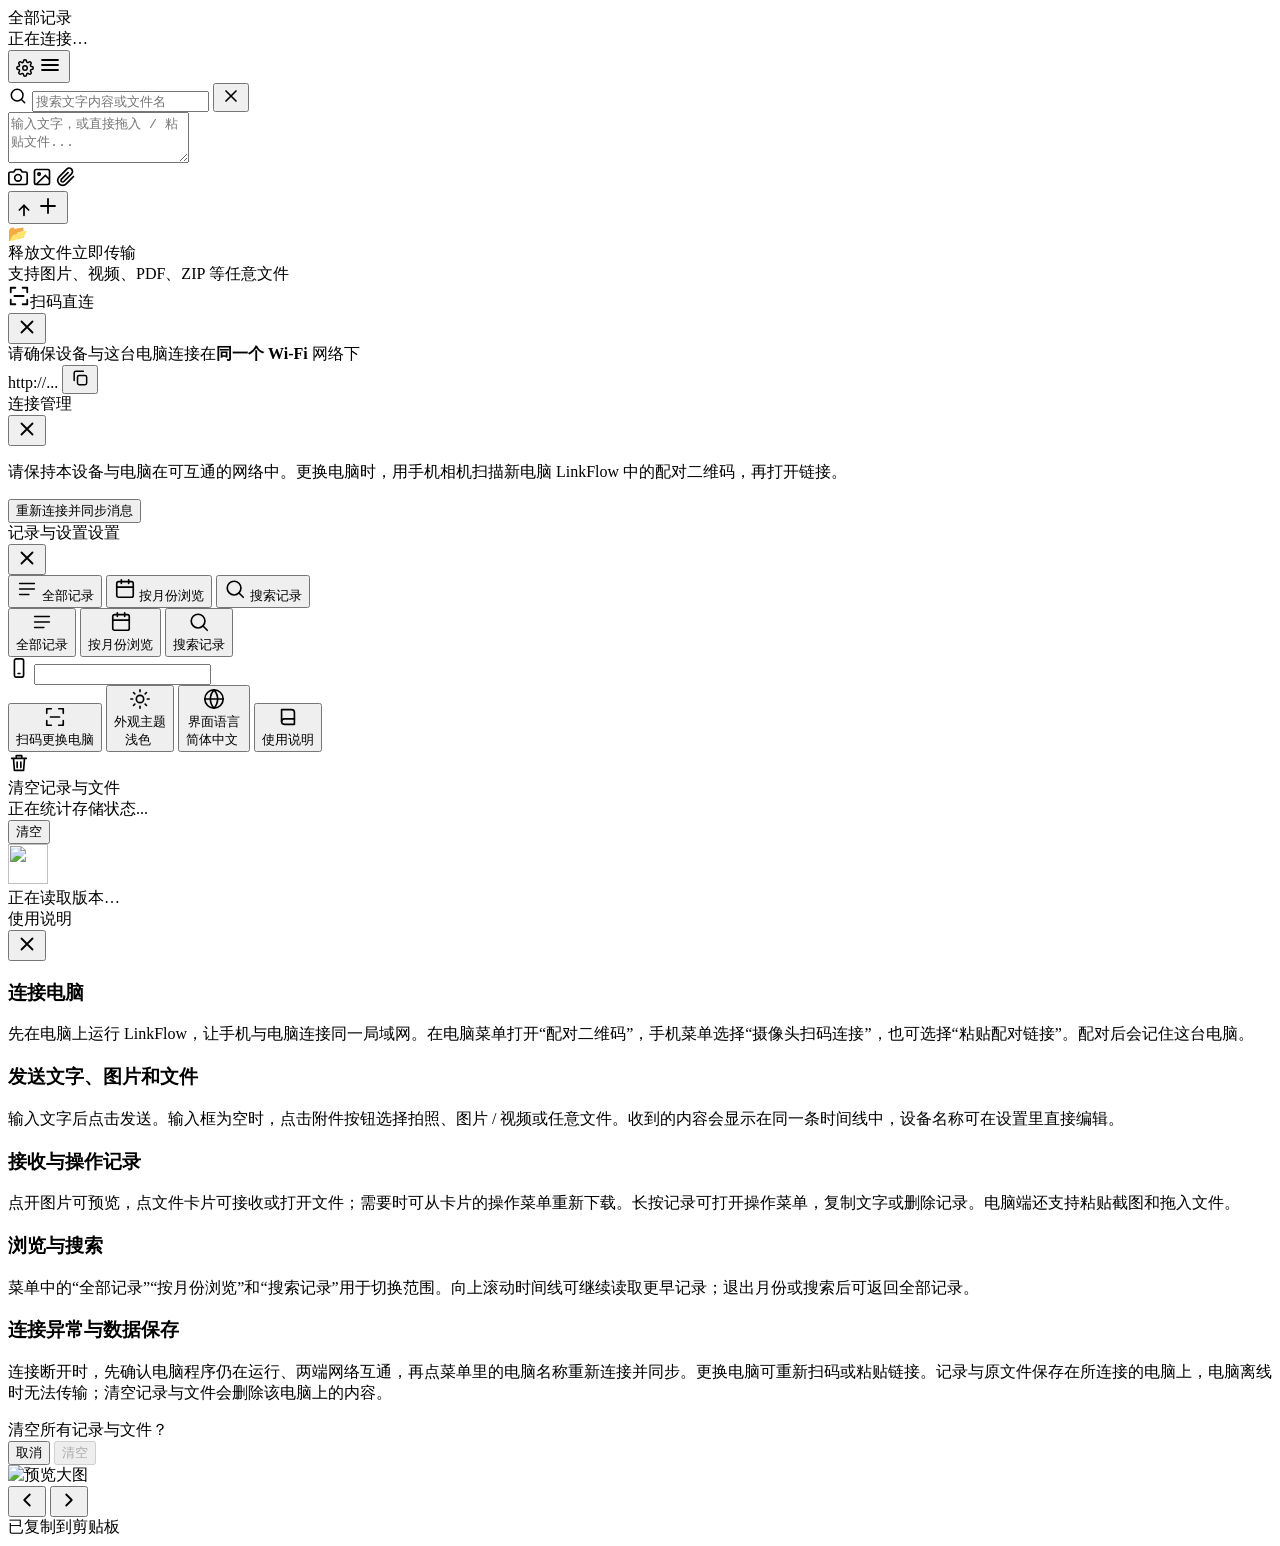
==== commit e0e5c6f2: "fix(theme): display current state for theme and language menu items [skip netlify]" ====
--- a/static/index.html
+++ b/static/index.html
@@ -233,16 +233,16 @@
         </button>
 
         <button class="setting-row setting-action" id="setting-dark-row" type="button">
-          <svg id="setting-theme-icon" width="22" height="22" viewBox="0 0 24 24" fill="none" stroke="currentColor" stroke-width="1.8" stroke-linecap="round" stroke-linejoin="round"><path d="M21 12.79A9 9 0 1 1 11.21 3 7 7 0 0 0 21 12.79z"/></svg>
+          <svg id="setting-theme-icon" width="22" height="22" viewBox="0 0 24 24" fill="none" stroke="currentColor" stroke-width="1.8" stroke-linecap="round" stroke-linejoin="round"><circle cx="12" cy="12" r="4"/><path d="M12 2v2M12 20v2M4.93 4.93l1.41 1.41M17.66 17.66l1.41 1.41M2 12h2M20 12h2M6.34 17.66l-1.41 1.41M19.07 4.93l-1.41 1.41"/></svg>
           <div class="setting-label">外观主题</div>
-          <div class="setting-value" id="setting-theme-value" style="margin-left:auto;font-size:var(--fs-hint);color:var(--text-sub);padding-right:4px;">深色</div>
+          <div class="setting-value" id="setting-theme-value" style="margin-left:auto;font-size:var(--fs-hint);color:var(--text-sub);padding-right:4px;">浅色</div>
         </button>
         <input type="checkbox" id="setting-dark-theme" hidden>
 
         <button class="setting-row setting-action" id="setting-lang-row" type="button">
           <svg width="22" height="22" viewBox="0 0 24 24" fill="none" stroke="currentColor" stroke-width="1.8" stroke-linecap="round" stroke-linejoin="round"><circle cx="12" cy="12" r="10"/><line x1="2" y1="12" x2="22" y2="12"/><path d="M12 2a15.3 15.3 0 0 1 4 10 15.3 15.3 0 0 1-4 10 15.3 15.3 0 0 1-4-10 15.3 15.3 0 0 1 4-10z"/></svg>
           <div class="setting-label">界面语言</div>
-          <div class="setting-value" id="setting-lang-value" style="margin-left:auto;font-size:var(--fs-hint);color:var(--text-sub);padding-right:4px;">English</div>
+          <div class="setting-value" id="setting-lang-value" style="margin-left:auto;font-size:var(--fs-hint);color:var(--text-sub);padding-right:4px;">简体中文</div>
         </button>
 
         <button class="setting-row setting-action" id="open-help-btn" type="button">
